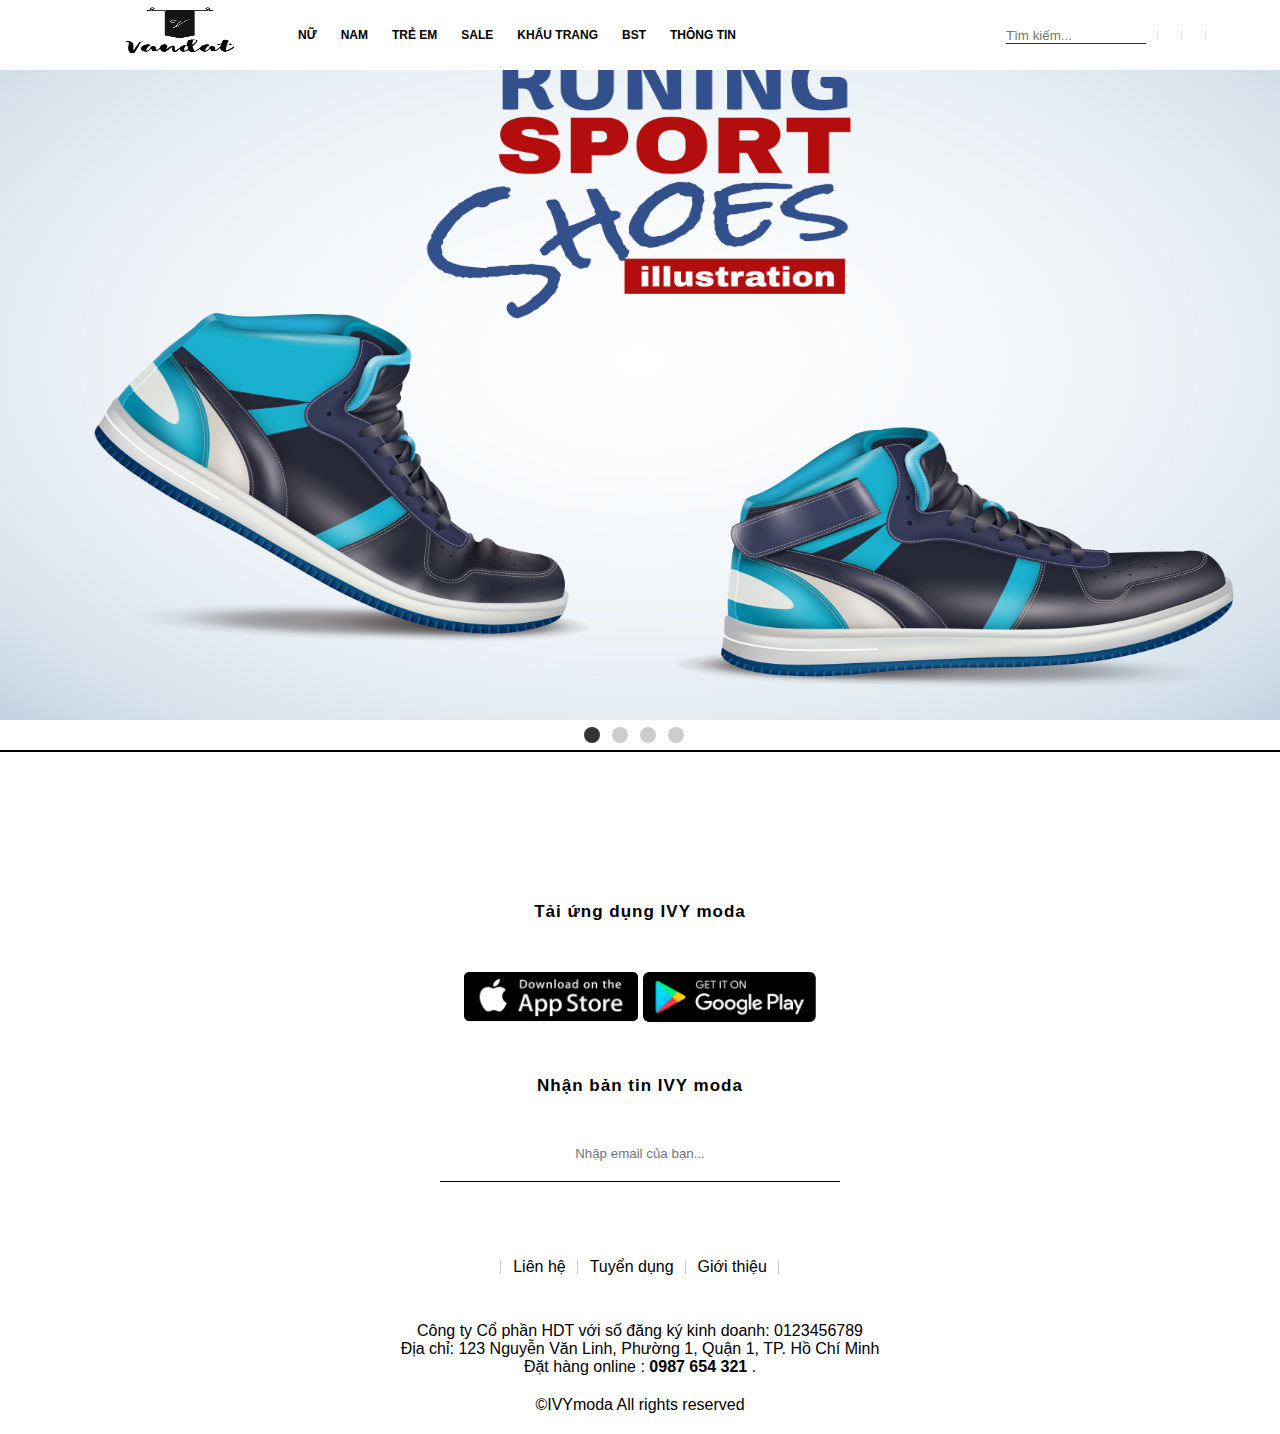
==== index.html @ 6526cc81 "first commit" ====
<!DOCTYPE html>
<html lang="en">
<head>
    <meta charset="UTF-8">
    <meta http-equiv="X-UA-Compatible" content="IE=edge">
    <meta name="viewport" content="width=device-width, initial-scale=1.0">
    <script src="https://kit.fontawesome.com/54f0cb7e4a.js" crossorigin="anonymous"></script>
    <link rel="stylesheet" href="./style.css">
    <title>King-Shoes</title>
</head>
<body>
    <header>
        <div class="logo">
            <img src="./img/Logo.jpg" alt="">
        </div>

        <div class="menu">
            <li><a href="">NỮ</a>
                <ul class="sub-menu">
                    <li><a href="">Hàng mới về</a></li>
                    <li><a href="">Collection</a></li>
                    <li><a href="">Áo</a>
                        <ul>
                            <li><a href="">Áo sơ mi</a></li>
                            <li><a href="">Áo thun</a></li>
                            <li><a href="">Áo vest</a></li>
                            <li><a href="">Áo khoác</a></li>
                            <li><a href="">Áo len</a></li>
                        </ul>
                    </li>

                    <li><a href="">Quần</a>
                        <ul>
                            <li><a href="">Quần jean</a></li>
                            <li><a href="">Quần lửng</a></li>
                            <li><a href="">Quần dài</a></li>
                        </ul>
                    </li>
                </ul>
            </li>
            <li><a href="">NAM</a></li>
            <li><a href="">TRẺ EM</a></li>
            <li><a href="">SALE</a></li>
            <li><a href="">KHẨU TRANG</a></li>
            <li><a href="">BST</a></li>
            <li><a href="">THÔNG TIN</a></li>
        </div>

        <div class="others">
            <li><input type="text" placeholder="Tìm kiếm..."> <i class="fas fa-search"></i></li>
            <li> <a class="fa fa-paw" href="" ></a></li>
            <li> <a class="fa fa-user" href="" ></a></li>
            <li> <a class="fa fa-shopping-bag" href="" ></a></li>
        </div>
    </header>
    <!--------------------- Slider --------------------------------->
<section id="Slider">
    <div class="aspect-ratio-169">
        <img src="img/Banner1.jpg">
        <img src="img/Banner2.jpg">
        <img src="img/Banner3.jpg">
        <img src="img/Banner4.jpg">
    </div>
<div class="dot-container">
    <div class="dot active"></div>
    <div class="dot"></div>
    <div class="dot"></div>
    <div class="dot"></div>
</div>
</section>
<!---------------------------------app-container-------------------------->
<section class="app-container">
    <p>Tải ứng dụng IVY moda</p>
    <div class="app-google">
        <img src="img/appstore.png">
        <img src="img/googleplay.png">
    </div>
    <p>Nhận bản tin IVY moda</p>
    <input type="text" placeholder="Nhập email của bạn...">
</section>
<!--------------------------------- footer------------------------>
<div class="footer-top">
    <li><a href=""><img src="img/datthongbao.png" alt=""></a></li>
    <li><a href=""></a>Liên hệ</li>
    <li><a href=""></a>Tuyển dụng</li>
    <li><a href=""></a>Giới thiệu</li>
    <li>
        <a href="" class="fab fa-facebook"></a>
        <a href="" class="fab fa-twitter"></a>
        <a href="" class="fab fa-youtube"></a>
    </li>
</div>
<div class="footer-center">
    <p>Công ty Cổ phần HDT với số đăng ký kinh doanh: 0123456789 <br>
        Địa chỉ: 123 Nguyễn Văn Linh, Phường 1, Quận 1, TP. Hồ Chí Minh <br>
        Đặt hàng online : <b>0987 654 321</b> .
    </p>
</div>
<div class="footer-bottom">
    ©IVYmoda All rights reserved
</div>

</body>
<script src="./js/index.js"></script>
</html>
---- style.css ----
* {
    margin: 0;
    padding: 0;
    box-sizing: border-box;
    font-family: Arial, Helvetica, sans-serif;
}

li {
    list-style: none;
}

a {
    text-decoration: none;
    color: black;
}

header {
    display: flex;
    justify-content: space-between;
    padding: 12px 50px;
    height: 70px;
    align-items: center;
    position: fixed;
    top: 0;
    left: 0;
    width: 100%;
    z-index: 1;
    background: rgba(255, 255, 255, 0.3);
}
header.sticky {
    background: rgba(255, 255, 255, 1);
}
header:hover {
    background: rgba(255, 255, 255, 1);
}

.logo {
    flex: 1;
}

.logo img {
    height: 70px;
    width: 100%;
}

.menu {
    flex: 3;
    display: flex;
}

.menu > li {
    padding: 0 12px;
    position: relative;
}

.sub-menu {
    position: absolute;
    width: 150px;
    border: 1px solid #ccc;
    padding: 10px 0 10px 20px;
    visibility: hidden;
    top: 50px;
    transition: 0.3s;
    z-index: 1;
    background: #fff;
}

.menu > li:hover .sub-menu {
    visibility: visible;
    top: 45px;
}

.sub-menu ul {
    padding-left: 20px;
}

.sub-menu ul a {
    font-weight: normal;
    font-size: 12px;
}

.menu  li a {
    font-size: 12px;
    font-weight: bold;
    display: block;
    line-height: 20px;
}

.others {
    flex: 1;
    display: flex;
}

.others > li {
    padding: 0 12px;
    position: relative;
}

.others > li::after {
    content:"";
    display: block;
    width: 1px;
    height: 50%;
    background: #dddddd;
    position: absolute;
    right: 0;
    top: 50%;
    transform: translateY(-50%);
}
.others > li:last-child::after {
    display: none;
}

.others > li:first-child {
    position: relative;
}

.others > li:first-child input {
    width: 100%;
    border: none;
    border-bottom: 1px solid #333;
    background: transparent;
    outline: none;
}

.others > li:first-child i {
    position: absolute;
    right: 10px;
}
#Slider {
    padding-bottom: 30px;
    border-bottom: 2px solid #000;
    overflow: hidden;
}
.aspect-ratio-169 {
    display: block;
    position: relative;
    padding-top: 56.25%;
    transition: 0.3s;
  }
  
  .aspect-ratio-169 img {
    display: block;
    position: absolute;
    width: 100%;
    height: 100%;
    top: 0;
    left: 0;
  }

  .dot-container {
    position:absolute;
    height: 30px;
    width: 100%;
    display: flex;
    align-items: center;
    text-align: center;
    justify-content: center;
  }
  .dot {
    height: 16px;
    width: 16px;
    background-color: #CCC;
    border-radius: 50%;
    margin-right: 12px;
    cursor: pointer;
  }
  .dot.active {
    background-color: #333;
  }
  /*--------------------------- app ---------------------------*/
  .app-container {
    text-align: center;
    align-items: center;
    padding: 150px 0 50px 0;
  }
  .app-google {
    margin: 50px;
  }
  .app-google img {
    height: 50px;
    cursor: pointer;
  }
  .app-container p {
    line-height: 20px;
    letter-spacing: 1px;
    font-size: 17px;
    color: #000;
    font-weight: bold;
  }
  .app-container input {
    margin-top: 50px;
    border: none;
    border-bottom: 1px solid #000;
    padding-bottom: 20px;
    width: 400px;
    text-align: center;
    outline: none;
  }
  /*--------------------------- footer ---------------------------*/
  footer {
    text-align: center;
  }
  .footer-top {
    display: flex;
    text-align: center;
    justify-content: center;
    align-items: center;    
    margin-bottom: 20px;
    height: 70px;
  }
  .footer-top img {
    height: 50px;
  }
  .footer-top li {
    padding: 0 12px;
    position: relative;
  }
  .footer-top li::after {
    content:"";
    display: block;
    width: 1px;
    height: 80%;
    background: #cccccc;
    position: absolute;
    right: 0;
    top: 50%;
    transform: translateY(-50%);
  }
  .footer-top li:last-child::after {
    display: none;
  }
  .footer-top li::last-child a {
    margin-right: 12px;
    color: #333;
  }
  .footer-center {
    text-align: center;
  }
  .footer-bottom {
    margin: 20px 0;
    text-align: center;
  }
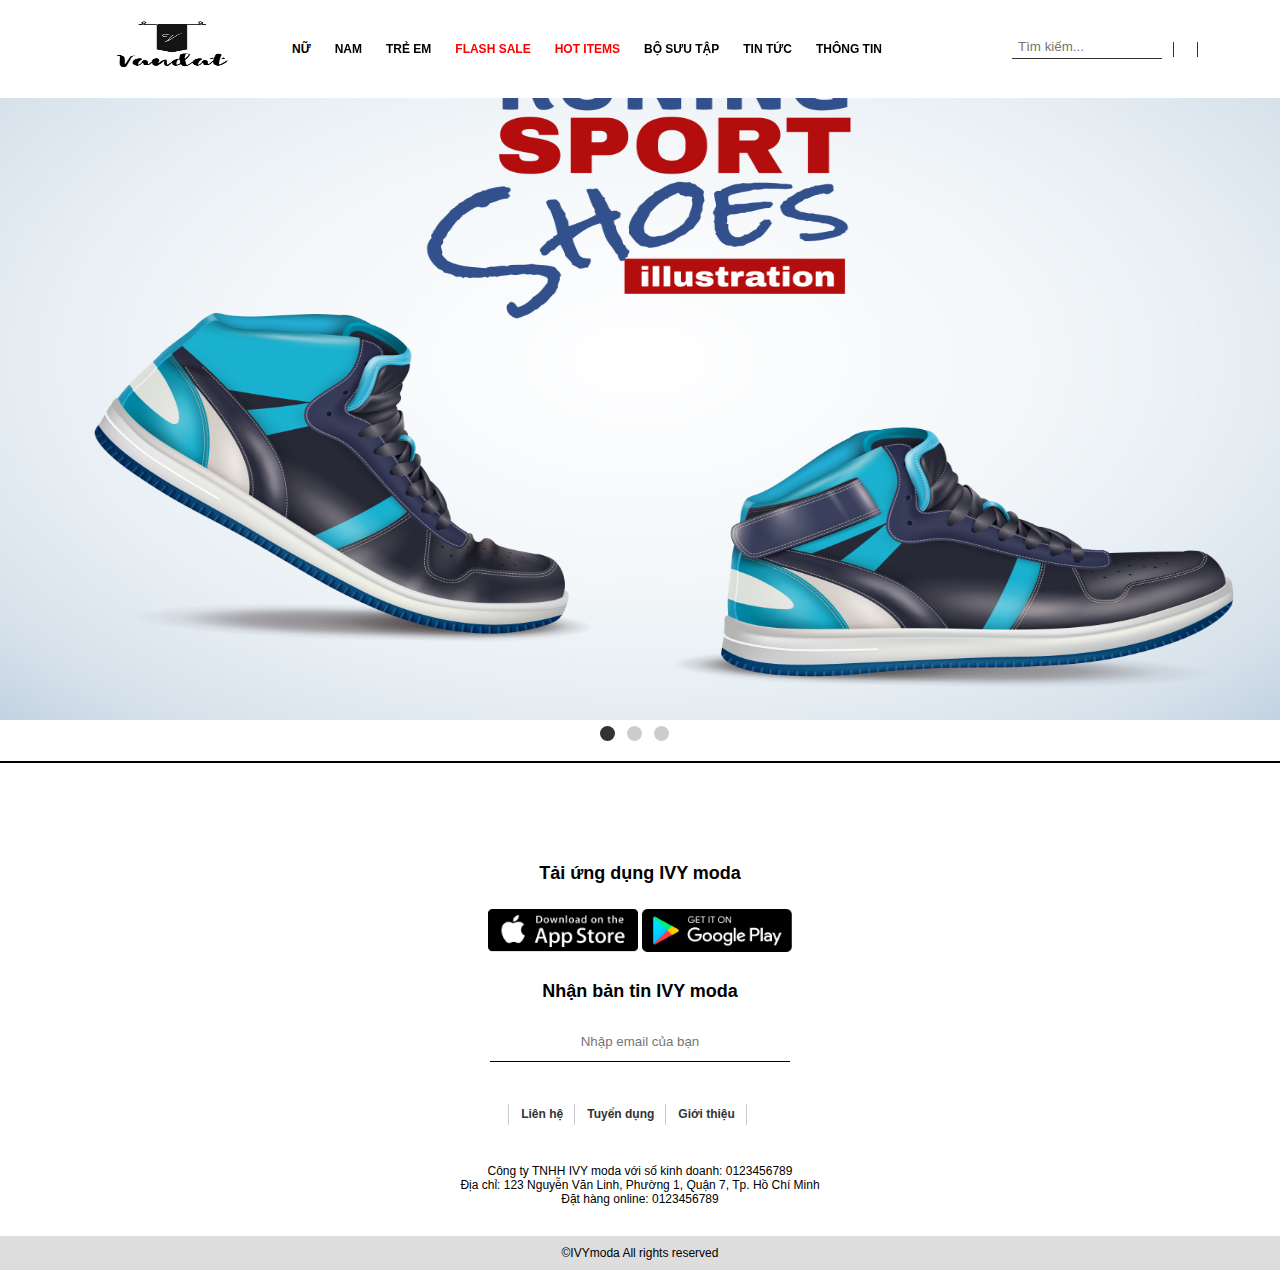
==== commit ba05fa74: "dưq" ====
--- a/index.html
+++ b/index.html
@@ -9,97 +9,119 @@
     <title>King-Shoes</title>
 </head>
 <body>
-    <header>
-        <div class="logo">
-            <img src="./img/Logo.jpg" alt="">
-        </div>
-
-        <div class="menu">
-            <li><a href="">NỮ</a>
-                <ul class="sub-menu">
-                    <li><a href="">Hàng mới về</a></li>
-                    <li><a href="">Collection</a></li>
-                    <li><a href="">Áo</a>
-                        <ul>
-                            <li><a href="">Áo sơ mi</a></li>
-                            <li><a href="">Áo thun</a></li>
-                            <li><a href="">Áo vest</a></li>
-                            <li><a href="">Áo khoác</a></li>
-                            <li><a href="">Áo len</a></li>
+  <section class="top">
+    <div class="container">
+        <div class="row">
+            <div class="top-logo">
+                <img src="./img/Logo.jpg" alt="">
+            </div>
+            <div class="top-menu-items">
+                <ul>
+                    <li>Nữ
+                        <ul class="top-menu-item">
+                            <li>
+                                <a href="">Hàng nữ mới về</a>
+                            </li>
+                            <li>
+                                <a href="">Hướng dương đón nắng</a>
+                            </li>
+                            <li>
+                                <a href="">Áo nữ</a>
+                            </li>
+                            <li>
+                                <a href="">Váy nữ</a>
+                            </li>
                         </ul>
                     </li>
-
-                    <li><a href="">Quần</a>
-                        <ul>
-                            <li><a href="">Quần jean</a></li>
-                            <li><a href="">Quần lửng</a></li>
-                            <li><a href="">Quần dài</a></li>
+                    <li>Nam
+                        <ul class="top-menu-item">
+                            <li>
+                                <a href="">Hàng nam mới về</a>
+                            </li>
+                            <li>
+                                <a href="">Hướng dương đón nắng</a>
+                            </li>
+                            <li>
+                                <a href="">Áo nam</a>
+                            </li>
+                            <li>
+                                <a href="">Quần nam</a>
+                            </li>
                         </ul>
                     </li>
+                    <li>Trẻ em</li>
+                    <li>Flash sale</li>
+                    <li>Hot items</li>
+                    <li>Bộ sưu tập</li>
+                    <li>Tin tức</li>
+                    <li>Thông tin</li>
                 </ul>
+            </div>
+            <div class="top-menu-icons">
+                <ul>
+                    <li>
+                        <input type="text" placeholder="Tìm kiếm... ">
+                        <i class="fas fa-search"></i>
+                    </li>
+                    <li>
+                        <i class="fas fa-user-secret"></i>
+                    </li>
+                    <li>
+                        <i class="fas fa-shopping-cart"></i>
+                    </li>
+                </ul>
+            </div>
+        </div>
+    </div>
+  </section>   
+<!-----------------------------Slider------------------------------------->
+<section class="sliders">
+    <div class="aspect-ratio-169">
+        <img src="img/Banner1.jpg" alt="">
+        <img src="img/Banner2.jpg" alt="">
+        <img src="img/Banner3.jpg" alt="">
+    </div>
+    <div class="dot-container">
+        <div class="dot active"></div>
+        <div class="dot"></div>
+        <div class="dot"></div>
+    </div>
+</section>
+<!------------------------------Footer---------------------->
+<section class="footer">
+    <div class="footer-container">
+        <p>Tải ứng dụng IVY moda</p>
+        <div class="app-google">
+            <a href=""><img src="./img/appstore.png" alt=""></a>
+            <a href=""><img src="./img/googleplay.png" alt=""></a>
+        </div>
+        <p>Nhận bản tin IVY moda</p>
+        <div class="input-email">
+            <input type="text" placeholder="Nhập email của bạn">
+            <i class="fas fa-arrow-left"></i>
+        </div>
+        <div class="footer-items">
+            <li><a href=""><img src="img/dathongbao.png" alt=""></a></li>
+            <li><a href="">Liên hệ</a></li>
+            <li><a href="">Tuyển dụng</a></li>
+            <li><a href="">Giới thiệu</a></li>
+            <li>
+                <a href=""><i class="fab fa-facebook-f"></i></a> 
+                <a href=""><i class="fab fa-youtube"></i></a>
             </li>
-            <li><a href="">NAM</a></li>
-            <li><a href="">TRẺ EM</a></li>
-            <li><a href="">SALE</a></li>
-            <li><a href="">KHẨU TRANG</a></li>
-            <li><a href="">BST</a></li>
-            <li><a href="">THÔNG TIN</a></li>
         </div>
+        <div class="footer-text">
+            Công ty TNHH IVY moda với số kinh doanh: 0123456789 <br>
+            Địa chỉ: 123 Nguyễn Văn Linh, Phường 1, Quận 7, Tp. Hồ Chí Minh <br>
+            Đặt hàng online: 0123456789
+        </div>
+        <div class="footer-bottom">
+            ©IVYmoda All rights reserved
+        </div>
+    </div>
+</section>
 
-        <div class="others">
-            <li><input type="text" placeholder="Tìm kiếm..."> <i class="fas fa-search"></i></li>
-            <li> <a class="fa fa-paw" href="" ></a></li>
-            <li> <a class="fa fa-user" href="" ></a></li>
-            <li> <a class="fa fa-shopping-bag" href="" ></a></li>
-        </div>
-    </header>
-    <!--------------------- Slider --------------------------------->
-<section id="Slider">
-    <div class="aspect-ratio-169">
-        <img src="img/Banner1.jpg">
-        <img src="img/Banner2.jpg">
-        <img src="img/Banner3.jpg">
-        <img src="img/Banner4.jpg">
-    </div>
-<div class="dot-container">
-    <div class="dot active"></div>
-    <div class="dot"></div>
-    <div class="dot"></div>
-    <div class="dot"></div>
-</div>
-</section>
-<!---------------------------------app-container-------------------------->
-<section class="app-container">
-    <p>Tải ứng dụng IVY moda</p>
-    <div class="app-google">
-        <img src="img/appstore.png">
-        <img src="img/googleplay.png">
-    </div>
-    <p>Nhận bản tin IVY moda</p>
-    <input type="text" placeholder="Nhập email của bạn...">
-</section>
-<!--------------------------------- footer------------------------>
-<div class="footer-top">
-    <li><a href=""><img src="img/datthongbao.png" alt=""></a></li>
-    <li><a href=""></a>Liên hệ</li>
-    <li><a href=""></a>Tuyển dụng</li>
-    <li><a href=""></a>Giới thiệu</li>
-    <li>
-        <a href="" class="fab fa-facebook"></a>
-        <a href="" class="fab fa-twitter"></a>
-        <a href="" class="fab fa-youtube"></a>
-    </li>
-</div>
-<div class="footer-center">
-    <p>Công ty Cổ phần HDT với số đăng ký kinh doanh: 0123456789 <br>
-        Địa chỉ: 123 Nguyễn Văn Linh, Phường 1, Quận 1, TP. Hồ Chí Minh <br>
-        Đặt hàng online : <b>0987 654 321</b> .
-    </p>
-</div>
-<div class="footer-bottom">
-    ©IVYmoda All rights reserved
-</div>
-
+<script src="./js/script.js"></script>
+<script src="./js/slider.js"></script>
 </body>
-<script src="./js/index.js"></script>
 </html>--- a/style.css
+++ b/style.css
@@ -1,243 +1,604 @@
-* {
-    margin: 0;
-    padding: 0;
-    box-sizing: border-box;
-    font-family: Arial, Helvetica, sans-serif;
-}
-
-li {
-    list-style: none;
-}
-
-a {
-    text-decoration: none;
-    color: black;
-}
-
-header {
-    display: flex;
+:root {
+    --main-text-font: Arial, Helvetica, sans-serif;
+  }
+  * {
+      margin: 0;
+      padding: 0;
+      box-sizing: border-box;
+      outline: none;
+  }
+  
+  li {
+      list-style: none;
+  }
+  
+  a {
+      text-decoration: none;
+     
+  }
+  .space-between {
     justify-content: space-between;
-    padding: 12px 50px;
+  }
+  .container {
+    max-width: 1200px;
+    margin: auto;
+  }
+  .row {
+    display: flex;
+    flex-wrap: wrap;
+  }
+  .top {
+    padding: 12px 0;
+    align-items: center;
+    display: block;
+    position: fixed;
+    width: 100%;
+    z-index: 999;
+    background-color: rgba(255, 255, 255, 0.3);
+    transition: all 0.3s ease;
+  }
+  .top.active {
+    background-color: rgba(255, 255, 255, 1);
+  }
+  .top:hover {
+    background-color: rgba(255, 255, 255, 1);
+  }
+  .top-logo {
+    flex: 1;
+  }
+
+  .top-logo img { 
     height: 70px;
+    width: 100%;
+  }
+
+  .top-menu-items {
+    flex: 3;
+  }
+  .top-menu-items >ul {
+    display: flex;
+    height: 100%;
+  }
+  .top-menu-items > ul > li {
+    height: 100%;
+    padding: 0 12px;
+    display: flex;
     align-items: center;
-    position: fixed;
-    top: 0;
-    left: 0;
-    width: 100%;
-    z-index: 1;
-    background: rgba(255, 255, 255, 0.3);
-}
-header.sticky {
-    background: rgba(255, 255, 255, 1);
-}
-header:hover {
-    background: rgba(255, 255, 255, 1);
-}
-
-.logo {
+    font-family: var(--main-text-font);
+    justify-content: center;
+    font-size: 12px;
+    text-transform: uppercase;
+    font-weight: bold;
+    cursor: pointer;
+    position: relative;
+  }
+  .top-menu-items > ul > li::before {
+    position: absolute;
+    content: "";
+    display: block;
+    width: 100%;
+    height: 50px;
+    bottom: -50%;
+  }
+  .top-menu-items > ul > li:nth-child(4) {
+    color: red;
+  }
+  .top-menu-items > ul > li:nth-child(5) {
+    color: red;
+  }
+  .top-menu-item {
+    position: absolute;
+    width: 200px;
+    top: 100px;
+    display: none;
+    opacity: 0;
+    transition: all 0.5s ease;
+    background-color: #ffff;
+    height: auto!important;
+    padding: 6px;
+    border: 1px solid #dddddd;
+  }
+  .top-menu-items ul li:hover .top-menu-item {
+    display: block;
+    top: 60px;
+    opacity: 1;
+  }
+  .top-menu-item li {
+    line-height: 25px;
+    display: flex;
+    justify-content: left!important;
+  }
+  .top-menu-item li a {
+    color: #333;
+    font-size: 12px;
+    font-family: var(--main-text-font);
+    text-transform: capitalize;
+    text-align: left;
+  }
+  /* top-menu-icons*/
+  .top-menu-icons { 
     flex: 1;
-}
-
-.logo img {
-    height: 70px;
-    width: 100%;
-}
-
-.menu {
-    flex: 3;
-    display: flex;
-}
-
-.menu > li {
-    padding: 0 12px;
+  }
+  .top-menu-icons ul{
+    display: flex;
+    height: 100%;
+  }
+  .top-menu-icons ul li {
+    display: flex;
+    justify-content: center;
+    align-items: center;
+    padding: 6px 12px;
+  }
+  .top-menu-icons ul li {
     position: relative;
-}
-
-.sub-menu {
+  }
+  .top-menu-icons ul li::before {
     position: absolute;
-    width: 150px;
-    border: 1px solid #ccc;
-    padding: 10px 0 10px 20px;
-    visibility: hidden;
-    top: 50px;
-    transition: 0.3s;
-    z-index: 1;
-    background: #fff;
-}
-
-.menu > li:hover .sub-menu {
-    visibility: visible;
-    top: 45px;
-}
-
-.sub-menu ul {
-    padding-left: 20px;
-}
-
-.sub-menu ul a {
-    font-weight: normal;
-    font-size: 12px;
-}
-
-.menu  li a {
-    font-size: 12px;
-    font-weight: bold;
-    display: block;
-    line-height: 20px;
-}
-
-.others {
-    flex: 1;
-    display: flex;
-}
-
-.others > li {
-    padding: 0 12px;
-    position: relative;
-}
-
-.others > li::after {
-    content:"";
+    content: "";
     display: block;
     width: 1px;
-    height: 50%;
-    background: #dddddd;
-    position: absolute;
+    height: 15px;
+    background-color: #333;
     right: 0;
-    top: 50%;
-    transform: translateY(-50%);
-}
-.others > li:last-child::after {
+  }
+  .top-menu-icons ul li:last-child::before  {
     display: none;
-}
-
-.others > li:first-child {
-    position: relative;
-}
-
-.others > li:first-child input {
-    width: 100%;
+  }
+  .top-menu-icons ul li:first-child input {
+    width: 150px;
     border: none;
+    background-color: transparent;
     border-bottom: 1px solid #333;
-    background: transparent;
-    outline: none;
-}
-
-.others > li:first-child i {
+    padding: 0 0 4px 6px;
+  }
+  .top-menu-icons ul li:first-child i {
     position: absolute;
     right: 10px;
-}
-#Slider {
-    padding-bottom: 30px;
-    border-bottom: 2px solid #000;
+    font-size: 12px;
+    width: 12px;
+  }
+  .top-menu-icons ul i {
+    cursor: pointer;
+  }
+  /*---------------------Slider---------------------*/
+  .sliders {
+    padding-bottom: 20px;
     overflow: hidden;
-}
-.aspect-ratio-169 {
+    width: 100vw;
+  }
+  .menu > li {
+      padding: 0 12px;
+      position: relative;
+  }
+  
+  .aspect-ratio-169 {
+      display: block;
+      position: relative;
+      padding-top: 56.25%;
+      transition: all 0.3s ease;
+    }
+    
+    .aspect-ratio-169 img {
+      display: block;
+      position: absolute;
+      width: 100%;
+      height: 100%;
+      top: 0;
+      left: 0;
+    }
+  
+    .dot-container {
+      /*position:absolute;*/
+      width: 100%;
+      display: flex;
+      align-items: center;
+      margin-top: 6px;
+      justify-content: center;
+    }
+    .dot {
+      height: 15px;
+      width: 15px;
+      background-color: #cccccc;
+      border-radius: 50%;
+      margin-right: 12px;
+      cursor: pointer;
+    }
+    .active {
+      background-color: #333333;
+    }
+   
+    /*--------------------------- footer ---------------------------*/
+    .footer {
+      padding: 100px 0 0;
+      border-top: 2px solid black;
+    }
+    .footer-container {
+      display: flex;
+      justify-content: center;
+      align-items: center;    
+      flex-direction: column;
+    }
+    .footer-container p {
+      font-size: 18px;
+      font-weight: bold;
+      font-family: var(--main-text-font);
+    }
+
+    .app-google {
+        margin: 25px 0;
+      }
+      .app-google img {
+        width: 150px;
+        cursor: pointer;
+      }
+      
+      .input-email {
+        position: relative;
+        width: 300px;
+        margin: auto;
+        margin-top: 30px;
+      }
+      .input-email input {
+        width: 100%;
+        border: none;
+        border-bottom: 1px solid black;
+        padding-bottom: 12px;
+        text-align: center;
+      }
+      .input-email i {
+        position: absolute;
+        right: 12px;
+        bottom: 6px;
+        cursor: pointer;
+      }
+
+    .footer-items {
+      display: flex;
+      justify-content: center;
+      align-items: center;
+      margin: 30px 0;
+    }
+    .footer-items li {
+      padding: 12px;
+      position: relative;
+    }
+    .footer-items li a {
+      font-size: 12px;
+      font-weight: bold;
+      font-family: var(--main-text-font);
+      color: #333;
+    }
+    .footer-items li::after {
+      content:"";
+      width: 1px;
+      height: 50%;
+      background-color: #cccccc;
+      position: absolute;
+      right: 0;
+    }
+    .footer-items li:last-child::after {
+      display: none;
+    }
+    .footer-items li:last-child i {
+      font-size: 12px;
+      margin-right: 12px;
+      color: #333333;
+    }
+    .footer-items li:last-child i:hover {
+      color: black;
+    }
+    .footer-items img {
+      width: 100px;
+    }
+    .footer-text {
+      text-align: center;
+      font-size: 12px;
+      font-family: var(--main-text-font);
+    }
+    .footer-bottom {
+      margin-top: 30px;
+      text-align: center;
+      padding: 10px 0;
+      font-size: 12px;
+      font-family: var(--main-text-font);
+      background-color: #dddddd;
+      width: 100%;
+    }
+    /*--------------------------- Cartegory ---------------------------*/
+    .cartegory {
+      padding: 100px 0 0;
+    }
+    .cartegory-top {
+      margin-bottom: 50px;
+    }
+.cartegory-top p {
+    font-family: var(--main-text-font);
+    margin: 0 12px;
+    font-size: 12px;
+    display: inline;
+}
+
+.cartegory-left {
+    width: 20%;
+}
+
+.cartegory-right {
+    width: 80%;
+}
+
+.cartegory-right-top-item:first-child {
+    flex: 2;
+    font-size: 16px;
+    font-family: var(--main-text-font);
+    font-weight: bold;
+}
+
+.cartegory-right-top-item {
+    flex: 1;
+    padding: 0 12px;
+}
+
+.cartegory-right-top-item button {
+    width: 100%;
+    padding: 10px 15px;
+    display: flex;
+    justify-content: space-between;
+    background-color: #ffff;
+    border: 1px solid #dddddd;
+    cursor: pointer;
+}
+
+.cartegory-right-top-item select { 
+    width: 100%;
+    padding: 10px 15px;
+    display: flex;
+    justify-content: space-between;
+    background-color: #ffff;
+    border: 1px solid #dddddd;
+    cursor: pointer;
+}
+
+.cartegory-right-content {
+    margin-top: 20px;
+    justify-content: space-between;
+}
+
+.cartegory-right-content-item {
+    width: calc(25% - 12px);
+    text-align: center;
+    padding: 12px 0;
+}
+
+.cartegory-right-content-item  h1 {
+    font-size: 11px;
+    font-family: var(--main-text-font);
+    margin-top: 6px;
+    color: #333333;
+}
+
+.cartegory-right-content-item img {
+    width: 100%;
+    border: 1px solid #333;
+}
+
+.cartegory-right-content-item p {
+    font-size: 12px;
+}
+
+.cartegory-right-bottom {
+    justify-content: space-between;
+    margin: 30px 0 20px;
+    width: 100%;
+}
+
+.cartegory-right-bottom p {
+    font-family: var(--main-text-font);
+    font-size: 11px;
+}
+
+.cartegory-left ul li {
+    padding: 12px 0;
+}
+
+.cartegory-left  ul  li a {
+    color: black;
+    font-size: 16px;
+    font-weight: bold;
+    font-family: var(--main-text-font);
+}
+
+.cartegory-left  ul  li  ul  li {
+    padding-left: 10px;
+}
+
+.cartegory-left-li ul{
+    display: none;
+}
+
+.cartegory-left-li.block ul {
     display: block;
+}
+
+/* ------------- Product -------------------- */
+
+.product {
+    padding: 100px 0;
+}
+
+.product-top {
+    margin-bottom: 30px;
+}
+
+.product-top p {
+    font-family: var(--main-text-font);
+    margin: 0 12px;
+    font-size: 12px;
+}
+
+.product-content-left {
+    width: 50%;
+}
+
+.product-content-left-big-img {
+    width: 80%;
+    padding-right: 20px;
+}
+
+.product-content-left-big-img img {
+    width: 100%;
+}
+
+.product-content-left-small-img {
+    width: 20%;
+}
+
+.product-content-left-small-img img {
+    width: 100%;
+}
+
+.product-content-right {
+    width: 50%;
+    padding-left: 20px;
+}
+
+.product-content-right-product-name h1 {
+    font-family: var(--main-text-font);
+    font-size: 16px;
+}
+
+.product-content-right-product-name p {
+    color: #cccccc;
+    font-size: 12px;
+}
+
+.product-content-right-product-price {
+    margin: 12px 0;
+    font-size: 20px;
+    font-weight: bold;
+    font-family: var(--main-text-font);
+}
+
+.product-content-right-product-color img{
+    width: 35px;
+    height: 35px;
+    border-radius: 50%;
+    border: 2px solid rgb(50, 45, 45);
+}
+
+.product-content-right-product-color-img {
+    background-color: #cccccc;
+    height: 40px;
+    width: 40px;
+    border: 1px solid #333;
+    display: flex;
+    align-items: center;
+    justify-content: center;
+    margin: 12px 0;
+}
+
+.size span {
+    display: inline-block;
+    padding: 3px 6px;
+    border: 1px solid #dddddd;
+    margin: 12px 10px 12px 0;
+    font-size: 12px;
+    cursor: pointer;
+}
+
+.quantity {
+    display: flex;
+    margin-bottom: 30px;
+}
+
+.quantity input {
+    width: 35px;
+    padding-left: 3px;
+}
+
+.product-content-right-product-button button {
+    width: 150px;
+    height: 40px;
+    display: block;
+    margin: 20px 0 12px;
+    transition: all 0.5s ease;
+}
+
+.product-content-right-product-button button:first-child {
+    display: flex;
+    justify-content: space-evenly;
+    align-items: center;
+    background-color: #ffff;
+    border: 2px solid black;
+    cursor: pointer;
+}
+
+.product-content-right-product-button button:first-child:hover {
+    background-color: black;
+    color: #ffff;
+}
+
+.product-content-right-product-button button:last-child {
+    border: 2px solid #BF8A49;
+    color: #BF8A49;
+    background-color: #ffff;
+    cursor: pointer;
+}
+
+.product-content-right-product-icon {
+    display: flex;
+}
+
+.product-content-right-product-icon-item {
+    display: flex;
+    margin-right: 12px;
+    justify-content: center;
+    align-items: center;
+}
+
+.product-content-right-product-icon-item i {
+    font-size: 12px;
+    margin-right: 6px;
+}
+
+.product-content-right-bottom {
     position: relative;
-    padding-top: 56.25%;
-    transition: 0.3s;
-  }
-  
-  .aspect-ratio-169 img {
-    display: block;
+    margin-top: 40px;
+    padding-top: 40px;
+    border-top: 1px solid #dddddd;
+}
+
+.product-content-right-bottom-top {
     position: absolute;
-    width: 100%;
-    height: 100%;
-    top: 0;
-    left: 0;
-  }
-
-  .dot-container {
-    position:absolute;
+    width: 30px;
     height: 30px;
-    width: 100%;
-    display: flex;
+    border: 1px solid #dddddd;
+    display: flex;
+    justify-content: center;
     align-items: center;
-    text-align: center;
-    justify-content: center;
-  }
-  .dot {
-    height: 16px;
-    width: 16px;
-    background-color: #CCC;
+    background-color: #ffff;
+    top: -15px;
+    left: 50%;
     border-radius: 50%;
-    margin-right: 12px;
-    cursor: pointer;
-  }
-  .dot.active {
-    background-color: #333;
-  }
-  /*--------------------------- app ---------------------------*/
-  .app-container {
-    text-align: center;
-    align-items: center;
-    padding: 150px 0 50px 0;
-  }
-  .app-google {
-    margin: 50px;
-  }
-  .app-google img {
-    height: 50px;
-    cursor: pointer;
-  }
-  .app-container p {
-    line-height: 20px;
-    letter-spacing: 1px;
-    font-size: 17px;
-    color: #000;
-    font-weight: bold;
-  }
-  .app-container input {
-    margin-top: 50px;
-    border: none;
-    border-bottom: 1px solid #000;
-    padding-bottom: 20px;
-    width: 400px;
-    text-align: center;
-    outline: none;
-  }
-  /*--------------------------- footer ---------------------------*/
-  footer {
-    text-align: center;
-  }
-  .footer-top {
-    display: flex;
-    text-align: center;
-    justify-content: center;
-    align-items: center;    
-    margin-bottom: 20px;
-    height: 70px;
-  }
-  .footer-top img {
-    height: 50px;
-  }
-  .footer-top li {
-    padding: 0 12px;
-    position: relative;
-  }
-  .footer-top li::after {
-    content:"";
-    display: block;
-    width: 1px;
-    height: 80%;
-    background: #cccccc;
-    position: absolute;
-    right: 0;
-    top: 50%;
-    transform: translateY(-50%);
-  }
-  .footer-top li:last-child::after {
-    display: none;
-  }
-  .footer-top li::last-child a {
-    margin-right: 12px;
-    color: #333;
-  }
-  .footer-center {
-    text-align: center;
-  }
-  .footer-bottom {
-    margin: 20px 0;
-    text-align: center;
-  }+    transform: translateX(-50%);
+}
+
+.product-content-right-bottom-content-title {
+    border-bottom: 2px solid #dddddd;
+}
+
+.product-content-right-bottom-content-title-item {
+    padding: 6px;
+    cursor: pointer;
+    margin-right: 6px;
+}
+
+.product-content-right-bottom-content-title-item p {
+    font-family: var(--main-text-font);
+    font-size: 12px;
+}
+
+.product-content-right-bottom-content {
+    padding-top: 30px;
+    font-family: var(--main-text-font);
+    font-size: 12px;
+}